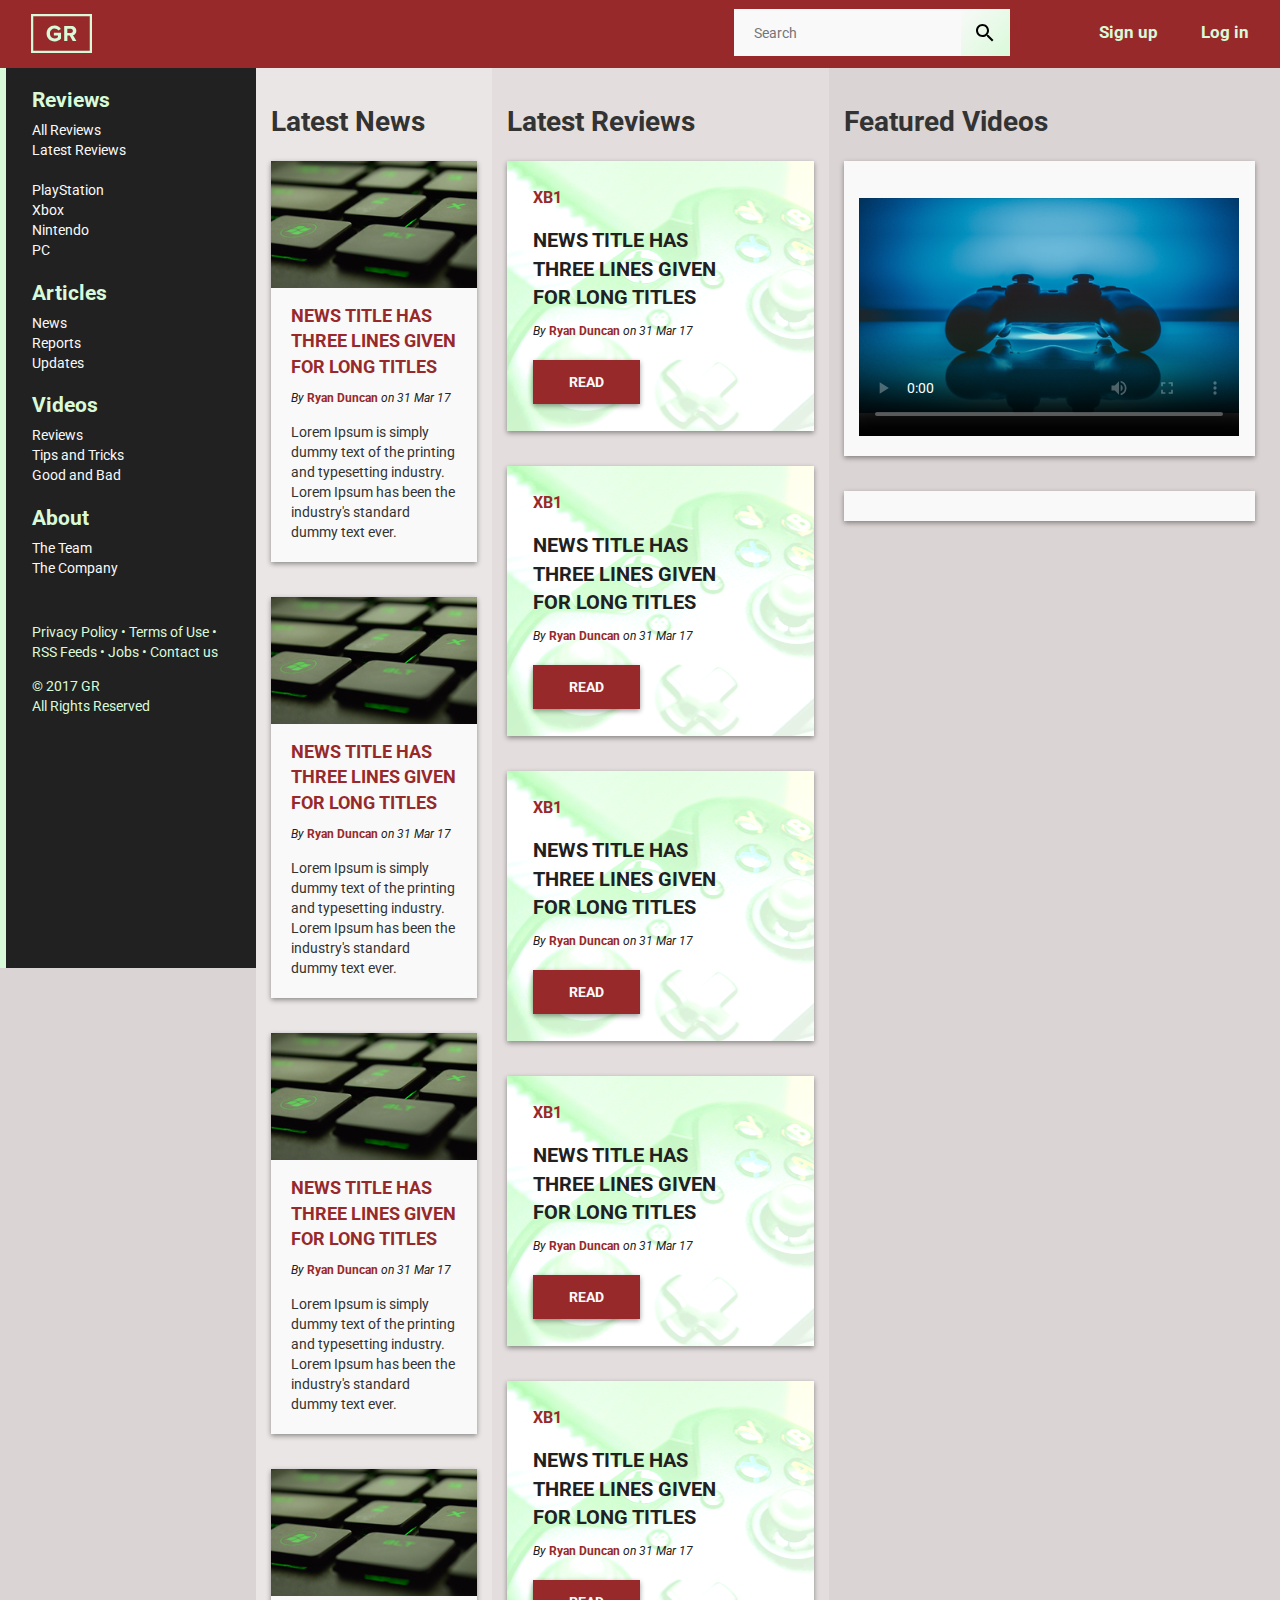
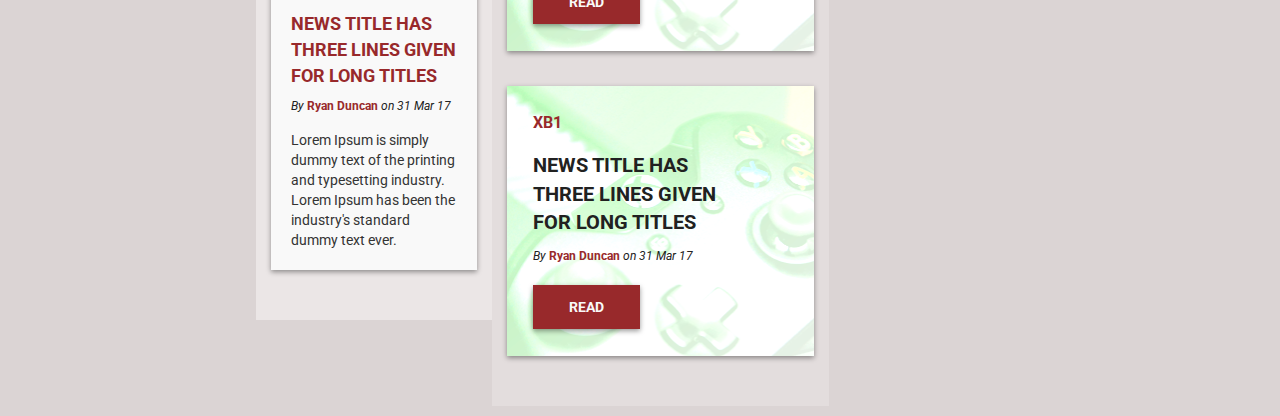
==== index.html @ ddf43397 "version 1 of GR interface 1" ====
<!DOCTYPE html>
<html>
<head>
    <title>GR1</title>
    <meta name="description" content="I'm a freelance Designer and front-end developer based in Aberdeen. You can find out more or get in touch by visiting the site!" />
    <!-- Meta -->
    <meta name="viewport" content="width=device-width, initial-scale=1.0">

    <!-- Stylesheets -->
    <link href="css/bootstrap.min.css" rel="stylesheet" media="screen">
    <link href="css/main.css" rel="stylesheet">
    <link href="https://fonts.googleapis.com/css?family=Roboto" rel="stylesheet">

</head>
<body>

		<nav>

			<a href="#"><img src="img/logo.svg"></a>

			<ul>
				<li><a href="#">Sign up</a></li>
				<li><a href="#">Log in</a></li>
			</ul>

			<button><img src="img/search.svg"></button>
			<input type="search" placeholder="Search">

		</nav>

		<div class="vertical-menu">


			  <h2>Reviews</h2>
			  <a href="#" class="active">All Reviews</a>
			  <a href="#">Latest Reviews</a>
			  <br>
			  <a href="#">PlayStation</a>
			  <a href="#">Xbox</a>
			  <a href="#">Nintendo</a>
			  <a href="#">PC</a>

			  <h2>Articles</h2>
			  <a href="#" class="active">News</a>
			  <a href="#">Reports</a>
			  <a href="#">Updates</a>

			  <h2>Videos</h2>
			  <a href="#" class="active">Reviews</a>
			  <a href="#">Tips and Tricks</a>
			  <a href="#">Good and Bad</a>

			  <h2>About</h2>
			  <a href="#" class="active">The Team</a>
			  <a href="#">The Company</a>

			  <footer><p>Privacy Policy &bull; Terms of Use &bull; RSS Feeds &bull; Jobs &bull; Contact us</p>


	<p>&copy; 2017 GR<br>
All Rights Reserved</p></footer>

		</div>

<div class="section group">
	<div class="col span_1_of_3">
	<h1>Latest News</h1>
	<div class="card">
		<img src="img/newsimg.png">
		<h2>NEWS TITLE HAS THREE LINES GIVEN FOR LONG TITLES</h2>
		<h5>By <a href="#">Ryan Duncan</a> on 31 Mar 17</h5>
		<p>Lorem Ipsum is simply dummy text of the printing and typesetting industry. Lorem Ipsum has been the industry's standard dummy text ever.</p>
	</div>
	<div class="card">
		<img src="img/newsimg.png">
		<h2>NEWS TITLE HAS THREE LINES GIVEN FOR LONG TITLES</h2>
		<h5>By <a href="#">Ryan Duncan</a> on 31 Mar 17</h5>
		<p>Lorem Ipsum is simply dummy text of the printing and typesetting industry. Lorem Ipsum has been the industry's standard dummy text ever.</p>
	</div>
	<div class="card">
		<img src="img/newsimg.png">
		<h2>NEWS TITLE HAS THREE LINES GIVEN FOR LONG TITLES</h2>
		<h5>By <a href="#">Ryan Duncan</a> on 31 Mar 17</h5>
		<p>Lorem Ipsum is simply dummy text of the printing and typesetting industry. Lorem Ipsum has been the industry's standard dummy text ever.</p>
	</div>
	<div class="card">
		<img src="img/newsimg.png">
		<h2>NEWS TITLE HAS THREE LINES GIVEN FOR LONG TITLES</h2>
		<h5>By <a href="#">Ryan Duncan</a> on 31 Mar 17</h5>
		<p>Lorem Ipsum is simply dummy text of the printing and typesetting industry. Lorem Ipsum has been the industry's standard dummy text ever.</p>
	</div>
	</div>
	<div class="col span_2_of_3">
		<h1>Latest Reviews</h1>
		<div class="card">
			<h6>XB1</h6>
			<h2>NEWS TITLE HAS THREE LINES GIVEN FOR LONG TITLES</h2>
			<h5>By <a href="#">Ryan Duncan</a> on 31 Mar 17</h5>
			<button>READ</button>
		</div>
		<div class="card">
			<h6>XB1</h6>
			<h2>NEWS TITLE HAS THREE LINES GIVEN FOR LONG TITLES</h2>
			<h5>By <a href="#">Ryan Duncan</a> on 31 Mar 17</h5>
			<button>READ</button>
		</div>
		<div class="card">
			<h6>XB1</h6>
			<h2>NEWS TITLE HAS THREE LINES GIVEN FOR LONG TITLES</h2>
			<h5>By <a href="#">Ryan Duncan</a> on 31 Mar 17</h5>
			<button>READ</button>
		</div>
		<div class="card">
			<h6>XB1</h6>
			<h2>NEWS TITLE HAS THREE LINES GIVEN FOR LONG TITLES</h2>
			<h5>By <a href="#">Ryan Duncan</a> on 31 Mar 17</h5>
			<button>READ</button>
		</div>
		<div class="card">
			<h6>XB1</h6>
			<h2>NEWS TITLE HAS THREE LINES GIVEN FOR LONG TITLES</h2>
			<h5>By <a href="#">Ryan Duncan</a> on 31 Mar 17</h5>
			<button>READ</button>
		</div>
		<div class="card">
			<h6>XB1</h6>
			<h2>NEWS TITLE HAS THREE LINES GIVEN FOR LONG TITLES</h2>
			<h5>By <a href="#">Ryan Duncan</a> on 31 Mar 17</h5>
			<button>READ</button>
		</div>
	</div>
	<div class="col span_3_of_3">
		<h1>Featured Videos</h1>
		<div class="card">
			<video width="100%" height="260" poster="img/thumb.png" controls></video>
		</div>
		<div class="card">



		</div>
	</div>
</div>

	</body>
</html>
---- css/main.css ----
body, html {
	font-family: 'Roboto', Arial, sans-serif;
	height:100%;
	width: 100%;
	background-color: #dbd4d4;
}

nav {
	width: 100%;
	height:68px;
	background-color: #98292b;
	position: fixed;
	padding: 0px 31px 0px 31px;
	z-index: 10;
}

nav img {
	width: 61px;
	margin-top: 14px;
}

nav ul {
	float: right;
	margin-top: 21px;
}

nav ul li {
	display: inline;
	margin-left: 40px;
}

nav ul li a {
	color:#d9fad9;
	font-weight: 700;
	font-size: 1.2em;
}

nav input {
	margin: 9px -10px;
	float: right;
	height: 45px;
	width: 205px;
	border: none;
	padding-left: 20px;
	background-color: #f9f9f9;
}

nav button {
	float: right;
	height: 47px;
	width: 50px;
	margin: 9px;
	border: none;
	/*gradient for button*/
	background: rgba(249,249,249,1);
	background: -moz-linear-gradient(-45deg, rgba(249,249,249,1) 0%, rgba(217,250,217,1) 100%);
	background: -webkit-gradient(left top, right bottom, color-stop(0%, rgba(249,249,249,1)), color-stop(100%, rgba(217,250,217,1)));
	background: -webkit-linear-gradient(-45deg, rgba(249,249,249,1) 0%, rgba(217,250,217,1) 100%);
	background: -o-linear-gradient(-45deg, rgba(249,249,249,1) 0%, rgba(217,250,217,1) 100%);
	background: -ms-linear-gradient(-45deg, rgba(249,249,249,1) 0%, rgba(217,250,217,1) 100%);
	background: linear-gradient(135deg, rgba(249,249,249,1) 0%, rgba(217,250,217,1) 100%);
}

nav button:hover {
	background: rgba(217,250,217,1);
	background: -moz-linear-gradient(-45deg, rgba(217,250,217,1) 0%, rgba(249,249,249,1) 100%);
	background: -webkit-gradient(left top, right bottom, color-stop(0%, rgba(217,250,217,1)), color-stop(100%, rgba(249,249,249,1)));
	background: -webkit-linear-gradient(-45deg, rgba(217,250,217,1) 0%, rgba(249,249,249,1) 100%);
	background: -o-linear-gradient(-45deg, rgba(217,250,217,1) 0%, rgba(249,249,249,1) 100%);
	background: -ms-linear-gradient(-45deg, rgba(217,250,217,1) 0%, rgba(249,249,249,1) 100%);
	background: linear-gradient(135deg, rgba(217,250,217,1) 0%, rgba(249,249,249,1) 100%);
}

nav button img {
	width: 24px;
	margin-top: 0px;
}

.column-1 {
	width: 335px;
	padding-top: 68px;
	float: left;
	min-height: 100%;
	background-color: #ebe6e6;
}

.column-2 {
	width: 507px;
	padding-top: 68px;
	float: left;
	background-color: #e3dddd;
	min-height:100%;
}

.column-3 {
	width: 1000px;
	padding-top: 68px;
	float: left;
	min-height:100%;
	background-color: #dbd4d4;
}

.vertical-menu {
	width: 20%;
	height: 100%;
	background-color: #212121;
	border-left: 6px solid #d9fad9;
	position: fixed;
	margin-top: 68px;
	padding-left: 26px;
}

.vertical-menu h2 {
	color: #d9fad9;
	margin-bottom: 5px;
}

.vertical-menu a {
	display: block;
	color: #f9f9f9;
	font-size: 14px;
}

.card {
	background-color: #f9f9f9;
	width: 100%;
-webkit-box-shadow: 0px 2px 5px 0px rgba(0,0,0,0.4);
-moz-box-shadow: 0px 2px 5px 0px rgba(0,0,0,0.4);
box-shadow: 0px 2px 5px 0px rgba(0,0,0,0.4);
margin-bottom: 35px;
}

.span_1_of_3 .card {
	min-height: 200px;
}

.span_1_of_3 .card img {
	width: 100%;
}

.span_2_of_3 .card {
	background-image: url("../img/reviewimg.png");
	height: 270px;
	padding: 26px;
}

.span_2_of_3 .card h6 {
	color: #98292b;
	margin: 0px 0px 5px 0px;
	font-size: 16px;
	font-weight: 700;
}

.span_2_of_3 .card h5 {
	padding-left: 0px;
}

.span_2_of_3 .card button {
	width: 107px;
	height: 44px;
	background-color: #98292b;
	border: none;
	color: #f9f9f9;
-webkit-box-shadow: 0px 2px 5px 0px rgba(0,0,0,0.4);
-moz-box-shadow: 0px 2px 5px 0px rgba(0,0,0,0.4);
box-shadow: 0px 2px 5px 0px rgba(0,0,0,0.4);
font-weight: 700;
}

.span_2_of_3 .card h2 {
	color: #212121;
	padding-left: 0px;
	font-size: 20px;
	padding-right: 60px;
}

.span_3_of_3 .card {
	padding: 15px;
}

footer {
	color: #d9fad9;
	padding-right: 30px;
	padding-top: 30px;
}

.card h2 {
	font-size: 18px;
	font-weight: 700;
	color: #98292b;
	padding: 0px 20px 0px 20px;
}

.card h5 {
	font-size: 12px;
	color: #212121;
	margin-top: -5px;
	padding: 0px 20px 0px 20px;
	font-weight: 400;
	font-style: italic;
}

.card h5 a {
	font-weight: 700;
	font-style: normal;
	color: #98292b;
}

.card p {
	padding: 0px 20px 20px 20px;
	margin-top: -5px;
	font-size: 14px;

}

/*  SECTIONS  */
.section {
	clear: both;
	padding: 0px;
	margin-left:20%;
	margin-right: auto;
}

/*  COLUMN SETUP  */
.col {
	display: block;
	float:left;
	margin: 68px 0 1% 0;
	height: 100%;
}
.col:first-child { margin-left: 0; }

/*  GROUPING  */
.group:before,
.group:after { content:""; display:table; }
.group:after { clear:both;}
.group { zoom:1; /* For IE 6/7 */ }
/*  GRID OF THREE  */
.span_3_of_3 { 
	width: 43%;
	height: 100%;
	background-color: #dbd4d4;
	padding: 15px;
 }
.span_2_of_3 { 
	width: 33%;
	height: 100%;
	background-color: #e3dddd;
	padding: 15px;
 }
.span_1_of_3 { 
	width: 23%;
	height: 100%;
	background-color: #ebe6e6;
	padding: 15px;
 }

/*  GO FULL WIDTH BELOW 480 PIXELS */
@media only screen and (max-width: 480px) {
	.col {  margin: 1% 0 1% 0%; }
	.span_3_of_3, .span_2_of_3, .span_1_of_3 { width: 100%; }
}
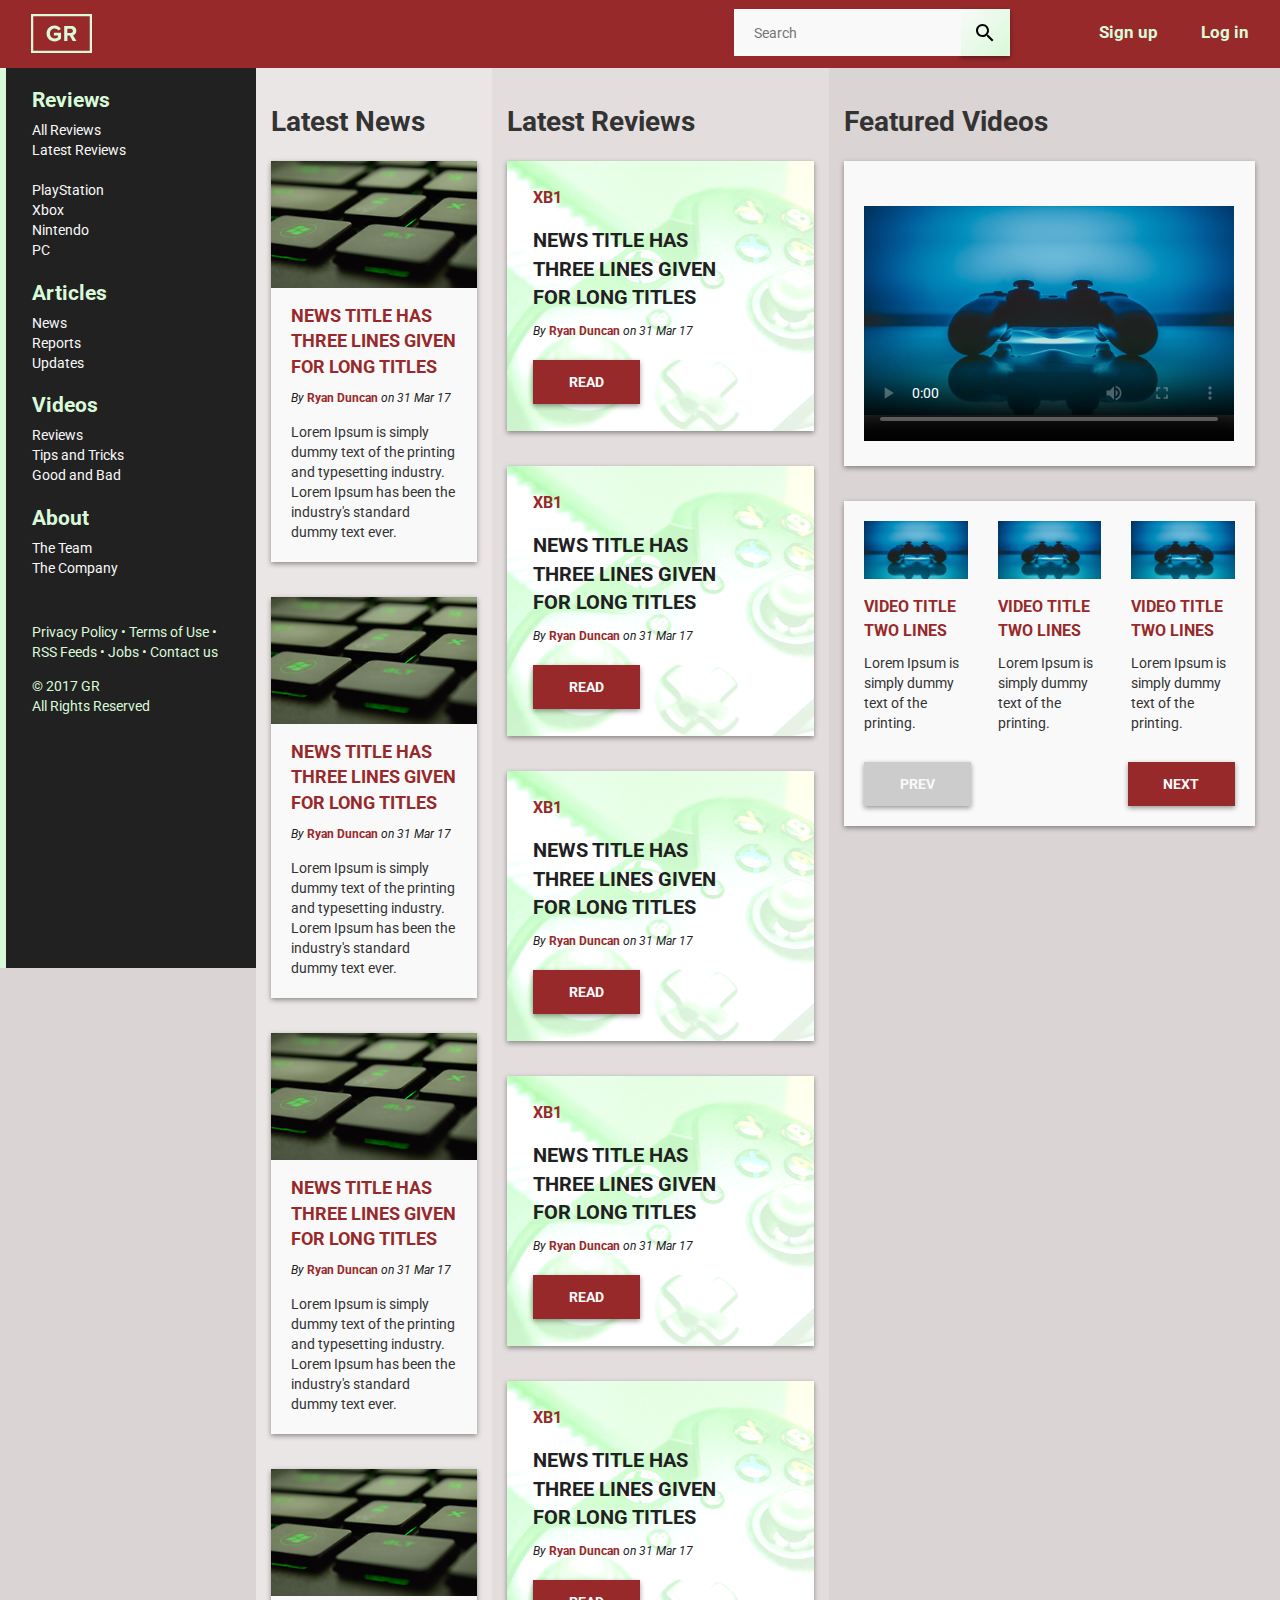
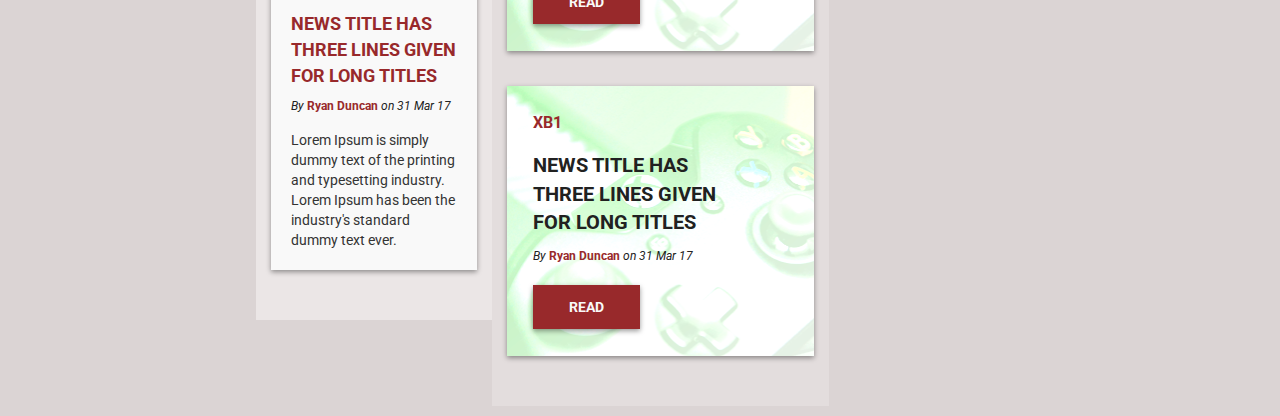
==== commit d2ce24f0: "update 16:41" ====
--- a/index.html
+++ b/index.html
@@ -135,9 +135,42 @@
 			<video width="100%" height="260" poster="img/thumb.png" controls></video>
 		</div>
 		<div class="card">
+		<div class="row">
+		<div class="thumbs">
+			<div class="col-md-4">
 
+				<img src="img/thumb.png">
+				<h3>VIDEO TITLE TWO LINES</h3>
+				<p>Lorem Ipsum is simply dummy text of the printing.</p>
 
+			</div>
 
+						<div class="col-md-4">
+
+				<img src="img/thumb.png">
+				<h3>VIDEO TITLE TWO LINES</h3>
+				<p>Lorem Ipsum is simply dummy text of the printing.</p>
+
+			</div>
+
+						<div class="col-md-4">
+
+				<img src="img/thumb.png">
+				<h3>VIDEO TITLE TWO LINES</h3>
+				<p>Lorem Ipsum is simply dummy text of the printing.</p>
+
+			</div>
+			</div>
+		</div>
+		<div class="row">
+			<div class="col-md-4">
+			<button style="background-color: #ccc;">PREV</button>
+			</div>
+			<div class="col-md-4"></div>
+			<div class="col-md-4">
+			<button style="float:right;">NEXT</button>
+			</div>
+		</div>
 		</div>
 	</div>
 </div>
--- a/css/main.css
+++ b/css/main.css
@@ -155,7 +155,7 @@
 	padding-left: 0px;
 }
 
-.span_2_of_3 .card button {
+button {
 	width: 107px;
 	height: 44px;
 	background-color: #98292b;
@@ -175,7 +175,7 @@
 }
 
 .span_3_of_3 .card {
-	padding: 15px;
+	padding: 20px;
 }
 
 footer {
@@ -211,6 +211,18 @@
 	margin-top: -5px;
 	font-size: 14px;
 
+}
+
+.card h3 {
+	color: #98292b;
+}
+
+.thumbs img {
+	width: 100%;
+}
+
+.thumbs p {
+	padding: 0 0 15px 0;
 }
 
 /*  SECTIONS  */
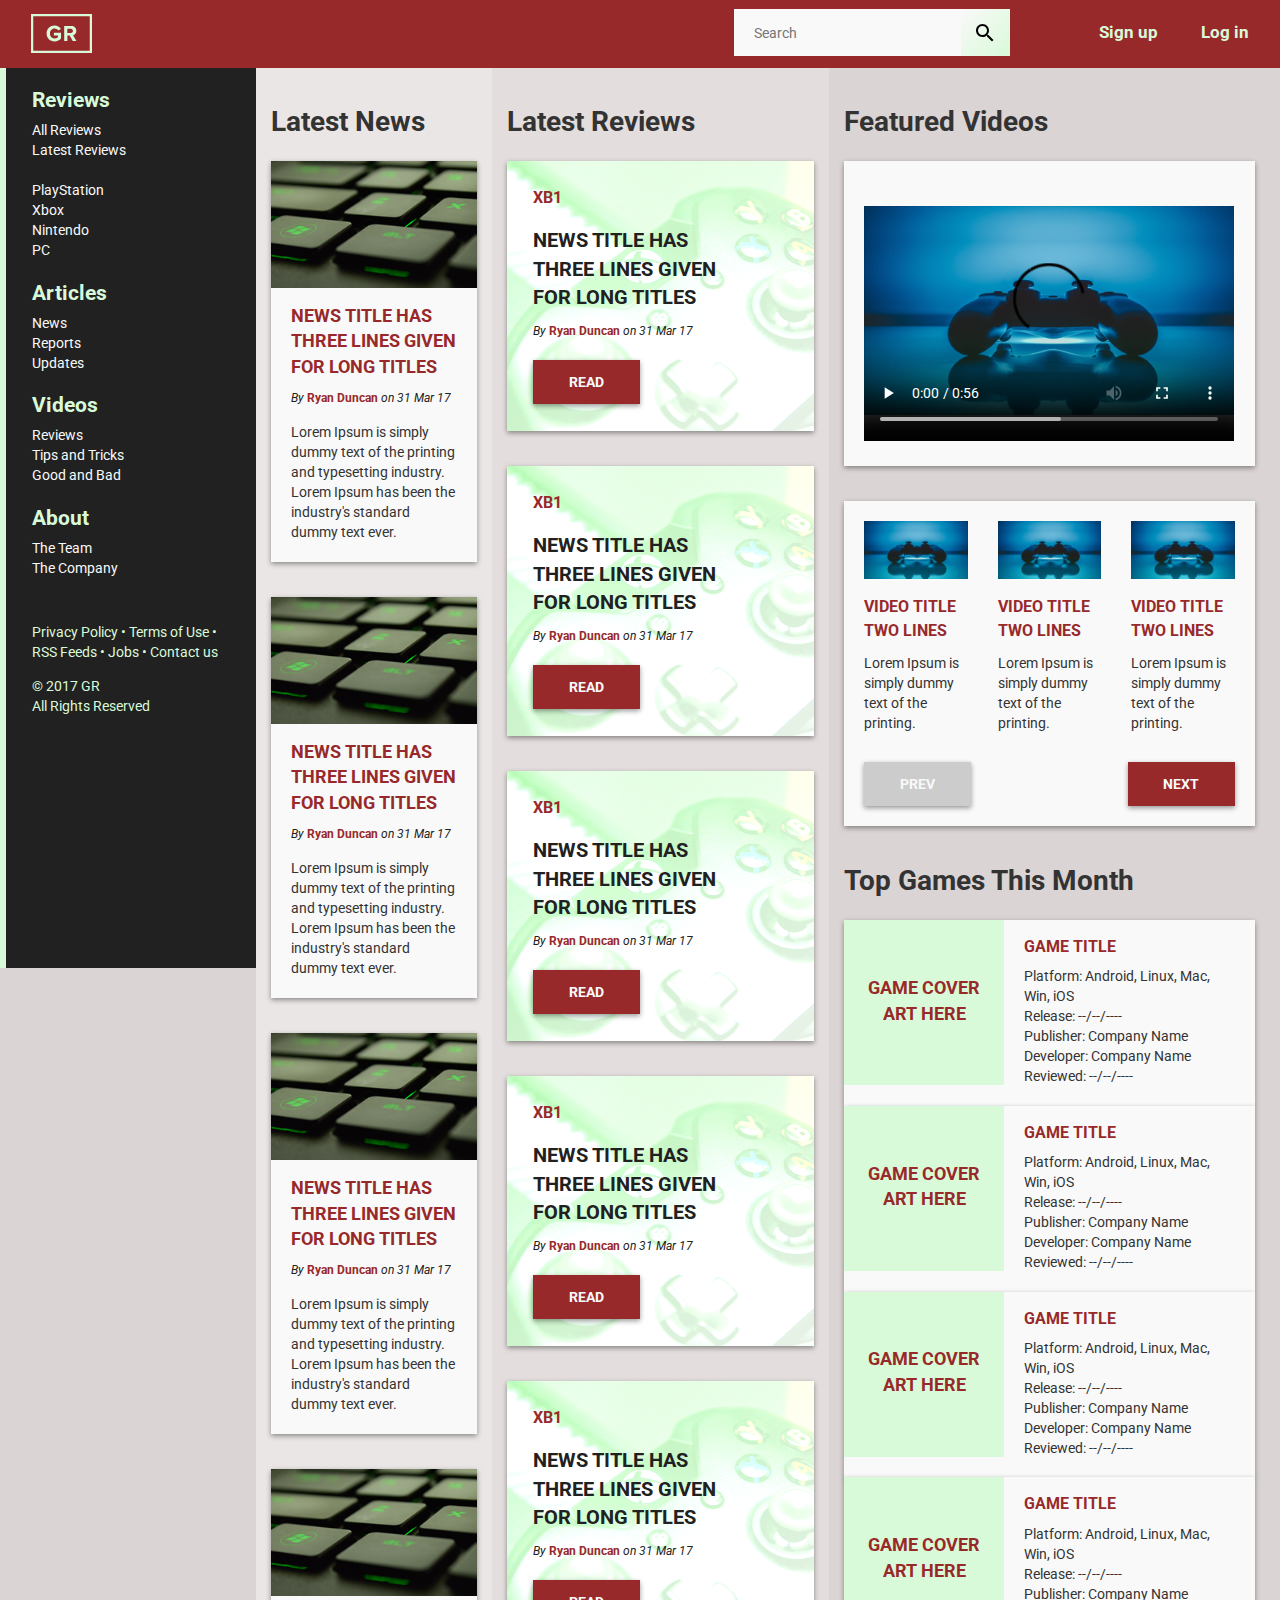
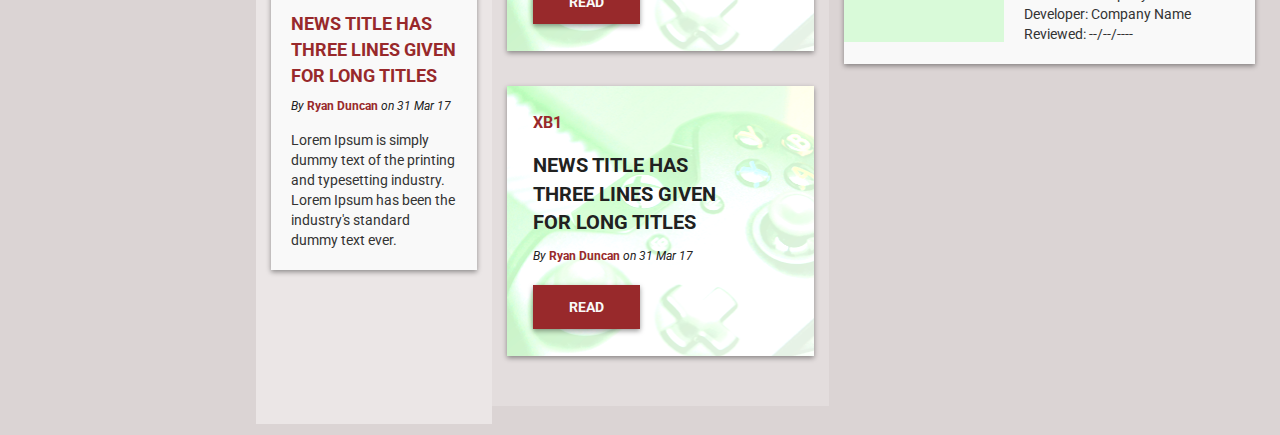
==== commit 229433c9: "updated gr1" ====
--- a/index.html
+++ b/index.html
@@ -2,7 +2,6 @@
 <html>
 <head>
     <title>GR1</title>
-    <meta name="description" content="I'm a freelance Designer and front-end developer based in Aberdeen. You can find out more or get in touch by visiting the site!" />
     <!-- Meta -->
     <meta name="viewport" content="width=device-width, initial-scale=1.0">
 
@@ -16,11 +15,11 @@
 
 		<nav>
 
-			<a href="#"><img src="img/logo.svg"></a>
+			<a href="index.html"><img src="img/logo.svg"></a>
 
 			<ul>
 				<li><a href="#">Sign up</a></li>
-				<li><a href="#">Log in</a></li>
+				<li><a href="login.html">Log in</a></li>
 			</ul>
 
 			<button><img src="img/search.svg"></button>
@@ -32,13 +31,13 @@
 
 
 			  <h2>Reviews</h2>
-			  <a href="#" class="active">All Reviews</a>
-			  <a href="#">Latest Reviews</a>
+			  <a href="reviews.html" class="active">All Reviews</a>
+			  <a href="reviews.html">Latest Reviews</a>
 			  <br>
-			  <a href="#">PlayStation</a>
-			  <a href="#">Xbox</a>
-			  <a href="#">Nintendo</a>
-			  <a href="#">PC</a>
+			  <a href="reviews.html">PlayStation</a>
+			  <a href="reviews.html">Xbox</a>
+			  <a href="reviews.html">Nintendo</a>
+			  <a href="reviews.html">PC</a>
 
 			  <h2>Articles</h2>
 			  <a href="#" class="active">News</a>
@@ -54,11 +53,11 @@
 			  <a href="#" class="active">The Team</a>
 			  <a href="#">The Company</a>
 
-			  <footer><p>Privacy Policy &bull; Terms of Use &bull; RSS Feeds &bull; Jobs &bull; Contact us</p>
+			  <div class="mini-footer"><p>Privacy Policy &bull; Terms of Use &bull; RSS Feeds &bull; Jobs &bull; Contact us</p>
 
 
 	<p>&copy; 2017 GR<br>
-All Rights Reserved</p></footer>
+All Rights Reserved</p></div>
 
 		</div>
 
@@ -96,43 +95,44 @@
 			<h6>XB1</h6>
 			<h2>NEWS TITLE HAS THREE LINES GIVEN FOR LONG TITLES</h2>
 			<h5>By <a href="#">Ryan Duncan</a> on 31 Mar 17</h5>
-			<button>READ</button>
-		</div>
-		<div class="card">
-			<h6>XB1</h6>
-			<h2>NEWS TITLE HAS THREE LINES GIVEN FOR LONG TITLES</h2>
-			<h5>By <a href="#">Ryan Duncan</a> on 31 Mar 17</h5>
-			<button>READ</button>
-		</div>
-		<div class="card">
-			<h6>XB1</h6>
-			<h2>NEWS TITLE HAS THREE LINES GIVEN FOR LONG TITLES</h2>
-			<h5>By <a href="#">Ryan Duncan</a> on 31 Mar 17</h5>
-			<button>READ</button>
-		</div>
-		<div class="card">
-			<h6>XB1</h6>
-			<h2>NEWS TITLE HAS THREE LINES GIVEN FOR LONG TITLES</h2>
-			<h5>By <a href="#">Ryan Duncan</a> on 31 Mar 17</h5>
-			<button>READ</button>
-		</div>
-		<div class="card">
-			<h6>XB1</h6>
-			<h2>NEWS TITLE HAS THREE LINES GIVEN FOR LONG TITLES</h2>
-			<h5>By <a href="#">Ryan Duncan</a> on 31 Mar 17</h5>
-			<button>READ</button>
-		</div>
-		<div class="card">
-			<h6>XB1</h6>
-			<h2>NEWS TITLE HAS THREE LINES GIVEN FOR LONG TITLES</h2>
-			<h5>By <a href="#">Ryan Duncan</a> on 31 Mar 17</h5>
-			<button>READ</button>
+			<a href="reviews.html"><button>READ</button></a>
+		</div>
+		<div class="card">
+			<h6>XB1</h6>
+			<h2>NEWS TITLE HAS THREE LINES GIVEN FOR LONG TITLES</h2>
+			<h5>By <a href="#">Ryan Duncan</a> on 31 Mar 17</h5>
+			<a href="reviews.html"><button>READ</button></a>
+		</div>
+		<div class="card">
+			<h6>XB1</h6>
+			<h2>NEWS TITLE HAS THREE LINES GIVEN FOR LONG TITLES</h2>
+			<h5>By <a href="#">Ryan Duncan</a> on 31 Mar 17</h5>
+			<a href="reviews.html"><button>READ</button></a>
+		</div>
+		<div class="card">
+			<h6>XB1</h6>
+			<h2>NEWS TITLE HAS THREE LINES GIVEN FOR LONG TITLES</h2>
+			<h5>By <a href="#">Ryan Duncan</a> on 31 Mar 17</h5>
+			<a href="reviews.html"><button>READ</button></a>
+		</div>
+		<div class="card">
+			<h6>XB1</h6>
+			<h2>NEWS TITLE HAS THREE LINES GIVEN FOR LONG TITLES</h2>
+			<h5>By <a href="#">Ryan Duncan</a> on 31 Mar 17</h5>
+			<a href="reviews.html"><button>READ</button></a>
+		</div>
+		<div class="card">
+			<h6>XB1</h6>
+			<h2>NEWS TITLE HAS THREE LINES GIVEN FOR LONG TITLES</h2>
+			<h5>By <a href="#">Ryan Duncan</a> on 31 Mar 17</h5>
+			<a href="reviews.html"><button>READ</button></a>
 		</div>
 	</div>
 	<div class="col span_3_of_3">
 		<h1>Featured Videos</h1>
 		<div class="card">
-			<video width="100%" height="260" poster="img/thumb.png" controls></video>
+			<video width="100%" height="260" poster="img/thumb.png" controls><source src="img/vid.MP4" type="video/mp4">Your browser does not support the video tag.</video>
+			
 		</div>
 		<div class="card">
 		<div class="row">
@@ -172,6 +172,55 @@
 			</div>
 		</div>
 		</div>
+		<div>
+		<div class="top-games">
+			<h1>Top Games This Month</h1>
+			<div class="card">
+				<div class="placeholder"><h2>GAME COVER ART HERE</h2></div>
+				<h3>GAME TITLE</h3>
+				<p>Platform: Android, Linux, Mac, Win, iOS<br>
+					Release: --/--/----<br>
+					Publisher: Company Name<br>
+					Developer: Company Name<br>
+					Reviewed: --/--/----
+				</p>
+			</div>
+
+						<div class="card">
+				<div class="placeholder"><h2>GAME COVER ART HERE</h2></div>
+				<h3>GAME TITLE</h3>
+				<p>Platform: Android, Linux, Mac, Win, iOS<br>
+					Release: --/--/----<br>
+					Publisher: Company Name<br>
+					Developer: Company Name<br>
+					Reviewed: --/--/----
+				</p>
+			</div>
+
+			<div class="card">
+				<div class="placeholder"><h2>GAME COVER ART HERE</h2></div>
+				<h3>GAME TITLE</h3>
+				<p>Platform: Android, Linux, Mac, Win, iOS<br>
+					Release: --/--/----<br>
+					Publisher: Company Name<br>
+					Developer: Company Name<br>
+					Reviewed: --/--/----
+				</p>
+			</div>
+
+			<div class="card">
+				<div class="placeholder"><h2>GAME COVER ART HERE</h2></div>
+				<h3>GAME TITLE</h3>
+				<p>Platform: Android, Linux, Mac, Win, iOS<br>
+					Release: --/--/----<br>
+					Publisher: Company Name<br>
+					Developer: Company Name<br>
+					Reviewed: --/--/----
+				</p>
+			</div>
+		</div>
+		</div>
+
 	</div>
 </div>
 
--- a/css/main.css
+++ b/css/main.css
@@ -22,6 +22,10 @@
 nav ul {
 	float: right;
 	margin-top: 21px;
+}
+
+nav button {
+	box-shadow: none;
 }
 
 nav ul li {
@@ -108,6 +112,7 @@
 	position: fixed;
 	margin-top: 68px;
 	padding-left: 26px;
+	overflow: hidden;
 }
 
 .vertical-menu h2 {
@@ -134,7 +139,11 @@
 	min-height: 200px;
 }
 
-.span_1_of_3 .card img {
+.span_1_of_3 {
+	width: 100%;
+}
+
+.card img {
 	width: 100%;
 }
 
@@ -165,6 +174,8 @@
 -moz-box-shadow: 0px 2px 5px 0px rgba(0,0,0,0.4);
 box-shadow: 0px 2px 5px 0px rgba(0,0,0,0.4);
 font-weight: 700;
+padding-left: 10px;
+padding-right: 10px;
 }
 
 .span_2_of_3 .card h2 {
@@ -178,10 +189,26 @@
 	padding: 20px;
 }
 
-footer {
+.mini-footer {
 	color: #d9fad9;
 	padding-right: 30px;
 	padding-top: 30px;
+}
+
+footer {
+	background-color: #161616;
+	height: 270px;
+	color: #d9fad9;
+	padding: 41px;
+	font-size: 16px;
+	width: 100%;
+	padding-left: 320px;
+
+}
+
+footer img {
+	width: 100px;
+	margin: 0px 0px 10px 0px;
 }
 
 .card h2 {
@@ -223,6 +250,435 @@
 
 .thumbs p {
 	padding: 0 0 15px 0;
+}
+
+.top-games .card {
+	padding: 0;
+	margin-bottom:-17px;
+}
+
+.top-games .card .placeholder {
+	float: left;
+	margin-right: 20px;
+	height: 165px;
+	width: 160px;
+	background-color: #d9fad9;
+}
+
+.top-games .card h3 {
+	padding-top: 15px;
+	margin-bottom: 13px;
+}
+
+.placeholder h2 {
+	text-align: center;
+	padding-top: 40px;
+}
+
+.user {
+	float:right;
+	margin-top: 14px;
+}
+
+.user img {
+	width: 40px;
+	margin-top: 0;
+	margin-left: 10px;
+}
+
+.user a {
+	color: #d9fad9;
+	font-weight: 700;
+	font-size: 1.2em;
+	margin-left: 40px;
+}
+
+.sort {
+	width: 100%;
+	background-color: #98292b;
+	min-height:100px;
+	padding: 15px;
+	font-weight: 700;
+	font-size: 16px;
+	color: #d9fad9;
+	-webkit-box-shadow: 0px 2px 5px 0px rgba(0,0,0,0.4);
+-moz-box-shadow: 0px 2px 5px 0px rgba(0,0,0,0.4);
+box-shadow: 0px 2px 5px 0px rgba(0,0,0,0.4);
+}
+
+.sort h2 {
+	margin:0;
+}
+
+.sort select {
+	width: 100%;
+	background-color: #f9f9f9;
+	color: #212121;
+	height: 50px;
+	padding-left: 15px;
+	margin-top: 10px;
+}
+
+.sort select:first-of-type {
+	margin-bottom: 60px;
+}
+
+.review-card {
+	width: 100%;
+	background-color: #f9f9f9;
+	min-height: 250px;
+	margin-bottom: 31px;
+}
+
+.score {
+	background-color: #98292b;
+	height:100px;
+	width: 161.8px;
+	padding-top: 15px;
+}
+
+.score h2 {
+	margin:0;
+	transform: rotate(-90deg);
+	margin-top: 70px;
+	margin-left: 20px;
+	transform-origin: left top 0;
+	position: absolute;
+	color: #f9f9f9;
+	float: left;
+}
+
+.review-score {
+	border-radius: 50%;
+	width: 70px;
+	height: 70px; 
+	background-color: #f9f9f9;
+	margin-left: 70px;
+	text-align: center;
+	padding-top: 10px;
+	font-size: 35px;
+	font-weight: 700;
+	color: #98292b;
+}
+
+.review-score2 {
+	border-radius: 50%;
+	width: 100px;
+	height: 100px; 
+	background-color: #f9f9f9;
+	margin-left: 110px;
+	text-align: center;
+	padding-top: 25px;
+	font-size: 35px;
+	font-weight: 700;
+	color: #98292b;
+}
+
+.details {
+	padding: 0px 15px 5px 15px;
+	width: 161.8px;
+	font-size: 11px;
+}
+
+.review-details {
+	background: url("../img/placeholder.jpg") no-repeat center;
+	height: 250px;
+	width: 250px;
+	margin-top: -232px;
+	margin-left: 162px;
+	padding:20px;
+	color: #f9f9f9;
+}
+
+.review-details h4, .review-details h2 {
+	margin-top: 0;
+	margin-bottom: 5px;
+}
+
+.pages {
+	float:right;
+}
+
+.breadcrumbs {
+	width: 100%;
+	background-color: #f9f9f9;
+	height: 110px;
+	color: #212121;
+	padding-top: 65px;
+	padding-left: 310px;
+}
+
+.review-title {
+	width: 100%;
+	height: 325px;
+	background: url("../img/placeholder-lrg.jpg");
+	padding: 30px;
+}
+
+.review-title h1 {
+	margin-top: 190px;
+	color: #f9f9f9;
+}
+
+.review-title h3 {
+	color: #f9f9f9;
+	margin-top: -15px;
+	font-style: italic;
+}
+
+.review-title img {
+	float: right;
+}
+
+.review-desc {
+	height: 1200px;
+	width: 100%;
+	background-color: #f9f9f9;
+-webkit-box-shadow: 0px 2px 5px 0px rgba(0,0,0,0.4);
+-moz-box-shadow: 0px 2px 5px 0px rgba(0,0,0,0.4);
+box-shadow: 0px 2px 5px 0px rgba(0,0,0,0.4);
+}
+
+.review-end {
+	background-color: #98292b;
+	height: 100px;
+	width: 100%;
+	padding: 30px;
+}
+
+.review-end p {
+	margin: 0;
+	padding-top: 10px;
+	font-weight: bold;
+	color: #f9f9f9;
+	font-size: 1.1em;
+	float: left;
+}
+
+.review-end img {
+	float: right;
+	padding-top:7px;
+}
+
+.sidebar {
+	height: 100%;
+	background-color: #f5f5f5;
+	width: 38%;
+	float: right;
+}
+
+.review-desc p {
+	margin-top: 0;
+	width: 62%;
+	padding: 30px 30px 0px 30px;
+	font-size: 1.2em;
+	line-height: 1.7em;
+	float: left;
+	color: #212121;
+}
+
+.dropcap:first-letter {
+    float: left;
+    font-size: 55px;
+    line-height: 1;
+    font-weight: bold;
+    margin-right: 9px;
+    color: #98292b;
+}
+
+.review-desc q {
+	padding: 30px;
+	font-size: 2.5em;
+	display: block;
+	font-weight: 300;
+	font-style: italic;
+	width: 62%;
+	color: #98292b;
+}
+
+.quote {
+	padding-top: 20px;
+}
+
+.reviewer-top {
+	width: 100%;
+	height: 180px;
+	background-color: #98292b;
+	margin-top: 31px;
+}
+
+.reviewer-bottom {
+	height: 112px;
+	background-color: #f9f9f9;
+	margin-bottom: 100px;
+	-webkit-box-shadow: 0px 2px 5px 0px rgba(0,0,0,0.4);
+-moz-box-shadow: 0px 2px 5px 0px rgba(0,0,0,0.4);
+box-shadow: 0px 2px 5px 0px rgba(0,0,0,0.4);
+}
+
+.user-about p {
+	margin: 0;
+	line-height: 1.9em;
+	width: 620px;
+}
+
+.user-about {
+	padding: 15px;
+}
+
+.user-img {
+	width: 180px;
+	height: 180px;
+	background: url("../img/user-img.png");
+	float: left;
+	margin-right: 30px;
+}
+
+.user-info h1 {
+	color: #f9f9f9;
+	padding-top: 90px;
+}
+
+.user-info h3 {
+	color: #d9fad9;
+	font-weight: normal;
+	font-style: italic;
+	margin-top: -20px;
+}
+
+.user-details {
+	background-color: #f5f5f5;
+	width: 180px;
+	height: 112px;
+	padding: 15px;
+	float: left;
+	margin-right: 30px;
+}
+
+.user-details p {
+	margin:0;
+}
+
+.comments {
+	height: 94px;
+	background-color: #98292b;
+	color: #f9f9f9;
+}
+
+.comments-lower {
+	background-color: #f9f9f9;
+	height: 94px;
+	-webkit-box-shadow: 0px 2px 5px 0px rgba(0,0,0,0.4);
+-moz-box-shadow: 0px 2px 5px 0px rgba(0,0,0,0.4);
+box-shadow: 0px 2px 5px 0px rgba(0,0,0,0.4);
+}
+
+.comments-lower p {
+	margin:0;
+	padding: 15px;
+}
+
+.block {
+	background-color: #f5f5f5;
+	height: 94px;
+	width: 94px;
+	float: left;
+	margin-right: 30px;
+}
+
+.block img {
+	padding: 33px;
+}
+
+.reply {
+	margin-left: 94px;
+	margin-bottom: 100px;
+}
+
+
+.lists {
+	background-color: #f5f5f5;
+	height: 90px;
+	width: 100%;
+}
+
+.list-top {
+	padding: 12px 30px;
+}
+
+.list-top-details h2 {
+	color: #98292b;
+	width: 350px;
+	float: left;
+	margin-bottom: 5px;
+}
+
+.list-top-details p {
+	float: left;
+	margin-top: 0;
+}
+
+.list-item-bottom {
+	height: 50px;
+	width: 100%;
+	background-color: #f5f5f5;
+	padding:16px;
+}
+
+.list-item-bottom span {
+	font-weight: bold;
+	padding-left: 10px;
+	font-size: 1.1em;
+}
+
+.list-item-bottom p {
+	float: right;
+	margin-top: 0px;
+}
+
+.list-item {
+	height: 200px;
+	background-color: #f9f9f9;
+	width: 100%;
+	border-top: 1px solid #f5f5f5;
+	border-bottom: 1px solid #f5f5f5;
+}
+
+.list-item img {
+	width: 322.6px;
+	height: 199px;
+	float: left;
+}
+
+.list-header {
+	padding: 15px;
+}
+
+.your-list .card h3 {
+	margin:0;
+	color: #212121;
+}
+
+.list-inner {
+	background-color: #f5f5f5;
+	min-height: 100px;
+	width: 100%;
+	margin-top: 45px;
+}
+
+.list-inner p {
+	padding-top: 20px;
+}
+
+.more-lists {
+	height: 210px;
+	padding:15px;
+}
+
+.lone-list {
+	clear: left;
+	margin-bottom: 20px;
+	height: 45px;
 }
 
 /*  SECTIONS  */
@@ -250,13 +706,13 @@
 /*  GRID OF THREE  */
 .span_3_of_3 { 
 	width: 43%;
-	height: 100%;
+	min-height: 100%;
 	background-color: #dbd4d4;
 	padding: 15px;
  }
 .span_2_of_3 { 
 	width: 33%;
-	height: 100%;
+	min-height: 100%;
 	background-color: #e3dddd;
 	padding: 15px;
  }
@@ -265,10 +721,30 @@
 	height: 100%;
 	background-color: #ebe6e6;
 	padding: 15px;
+	padding-bottom: 119px;
  }
 
 /*  GO FULL WIDTH BELOW 480 PIXELS */
 @media only screen and (max-width: 480px) {
 	.col {  margin: 1% 0 1% 0%; }
 	.span_3_of_3, .span_2_of_3, .span_1_of_3 { width: 100%; }
+}
+
+/*  GRID OF TWO  */
+.rev_span_2_of_2 {
+	width: 75%;
+	background-color: #e3dddd;
+	padding: 15px;
+	margin-top: 0;
+}
+.rev_span_1_of_2 {
+	width: 23%;
+	background-color: #ebe6e6;
+	padding: 15px;
+	min-height: 1764px;
+	margin-top: 0;
+}
+
+@media only screen and (max-width: 480px) {
+	.rev_span_2_of_2, .rev_span_1_of_2 { width: 100%; }
 }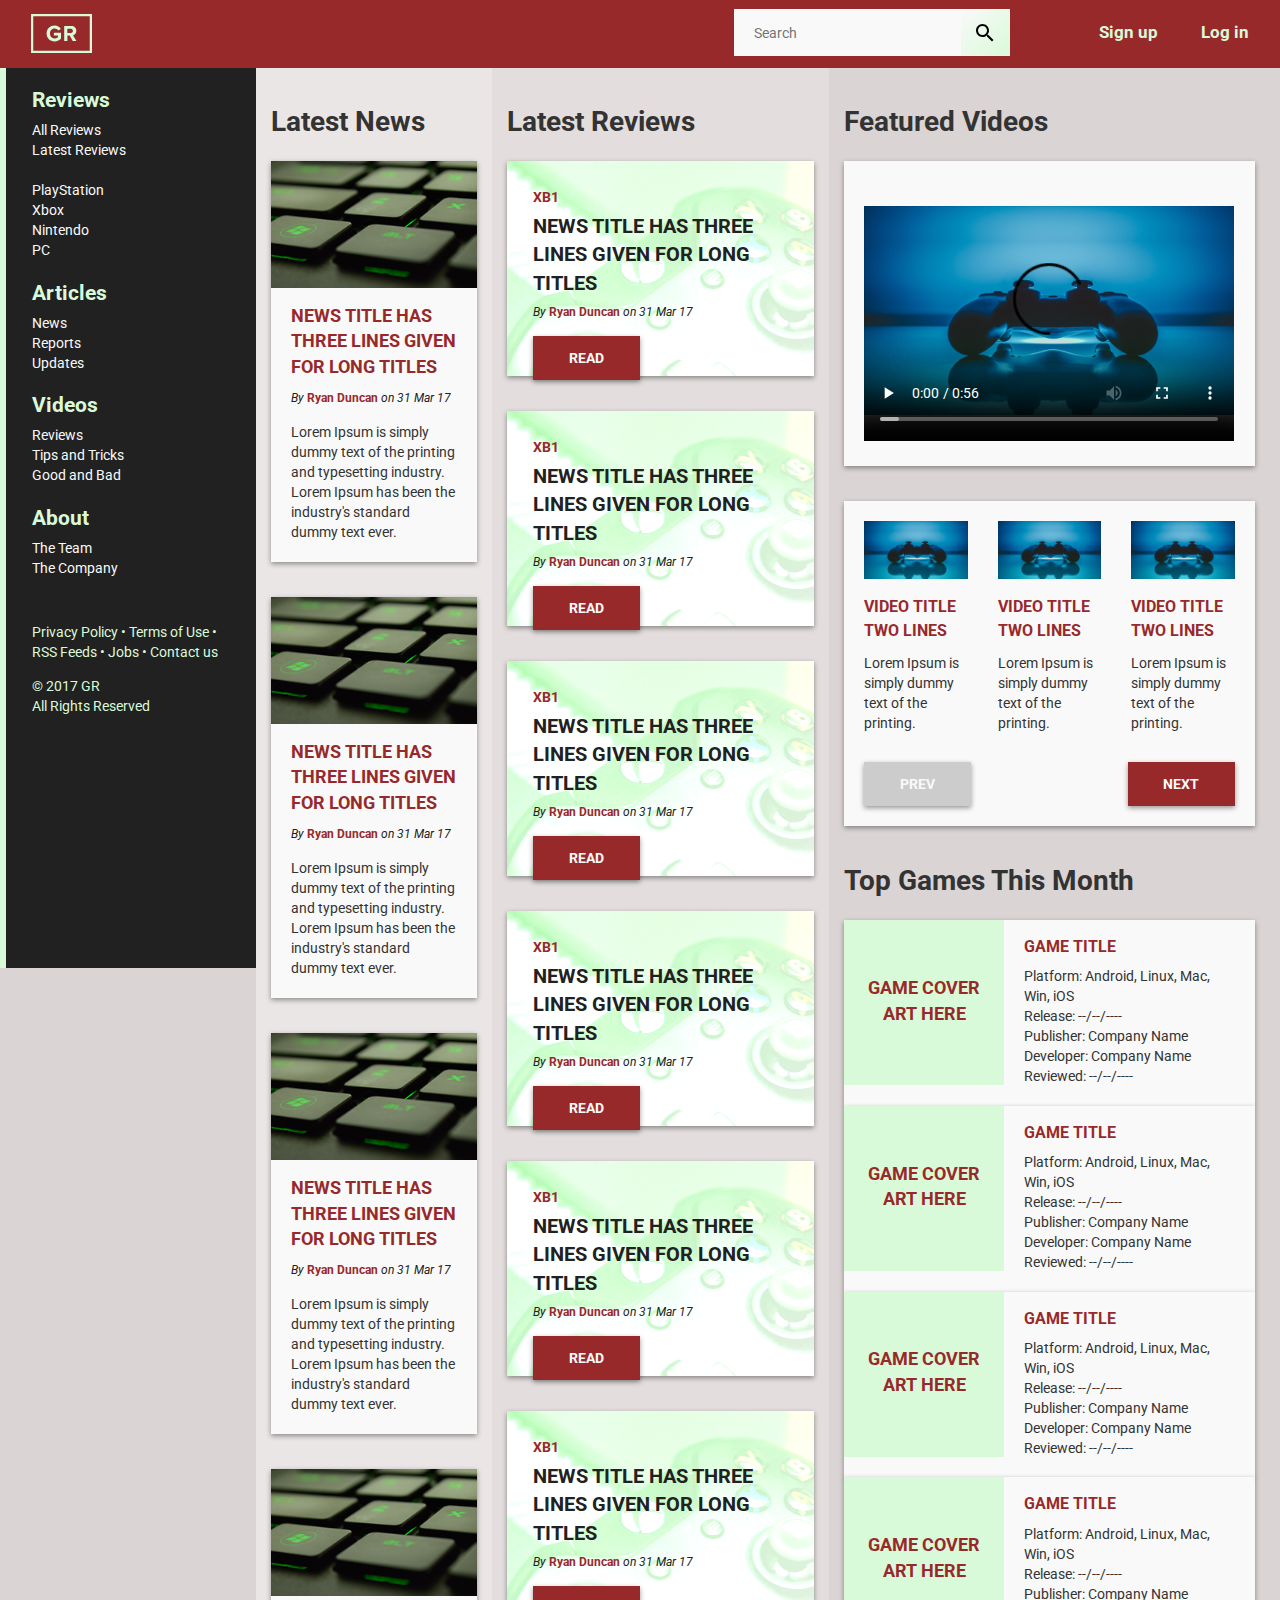
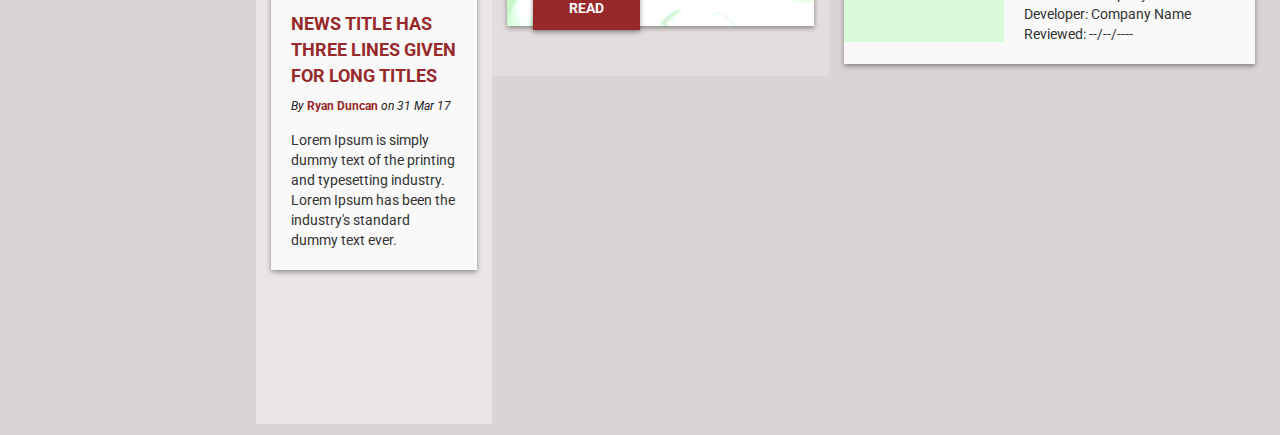
==== commit 30e35cc6: "updates to v1" ====
--- a/index.html
+++ b/index.html
@@ -10,8 +10,128 @@
     <link href="css/main.css" rel="stylesheet">
     <link href="https://fonts.googleapis.com/css?family=Roboto" rel="stylesheet">
 
+      <script src="https://ajax.googleapis.com/ajax/libs/jquery/3.2.0/jquery.min.js"></script>
+
 </head>
 <body>
+
+<div id="overlay">
+	<div class="video-overlay">
+		<div class="video-player">
+			<video width="809" height="530" poster="img/thumb.png" controls><source src="img/vid.MP4" type="video/mp4">Your browser does not support the video tag.</video>
+		</div>
+
+		<div class="vid-sidebar">
+			<button class="close">CLOSE</button>
+
+				<div class="vid-title">
+					<img src="img/vid-icons.png">
+						<h1>VIDEO TITLE HERE</h1>
+							<h3>By Ryan Duncan on 31 Mar 17</h3>
+				</div>
+
+				<div class="vid-desc">
+					<p>Wonderful serenity has taken possession of my entire soul, like these sweet mornings of spring which I enjoy with my whole heart. I am alone, and feel the charm of existence in this spot.</p>
+				</div>
+
+				<div class="vid-comments-list">
+
+				<div class="vid-comment">
+
+					<img src="img/user-img.png">
+
+					<h3>@USERNAME</h3>
+					<h4>Last edited 15:36 on 31 Mar 2017</h4>
+
+					<img style="float:right; height: 35px; margin-right:-10px; margin-top:-40px;"src="img/report.svg">
+
+				</div>
+
+				<div class="comment-details">
+
+					<div class="reply-butt">
+
+						<img src="img/reply.svg">
+
+					</div>
+
+					<p>Wonderful serenity has taken possession of my entire soul, like these sweet mornings of spring which I enjoy with my whole heart. I am alone, and feel the charm of existence in this spot.</p>
+
+				</div>
+
+				<div class="vid-comment">
+
+					<img src="img/user-img.png">
+
+					<h3>@USERNAME</h3>
+					<h4>Last edited 15:36 on 31 Mar 2017</h4>
+
+					<img style="float:right; height: 35px; margin-right:-10px; margin-top:-40px;"src="img/report.svg">
+
+				</div>
+
+				<div class="comment-details">
+
+					<div class="reply-butt">
+
+						<img src="img/reply.svg">
+
+					</div>
+
+					<p>Wonderful serenity has taken possession of my entire soul, like these sweet mornings of spring which I enjoy with my whole heart. I am alone, and feel the charm of existence in this spot.</p>
+
+				</div>
+
+				<div class="vid-comment">
+
+					<img src="img/user-img.png">
+
+					<h3>@USERNAME</h3>
+					<h4>Last edited 15:36 on 31 Mar 2017</h4>
+
+					<img style="float:right; height: 35px; margin-right:-10px; margin-top:-40px;"src="img/report.svg">
+
+				</div>
+
+				<div class="comment-details">
+
+					<div class="reply-butt">
+
+						<img src="img/reply.svg">
+
+					</div>
+
+					<p>Wonderful serenity has taken possession of my entire soul, like these sweet mornings of spring which I enjoy with my whole heart. I am alone, and feel the charm of existence in this spot.</p>
+
+				</div>
+
+				</div>
+		</div>
+
+		<div class="more-vids">
+
+			<div class="col-md-4">
+				<img src="img/thumb.png">
+				<h3>VIDEO TITLE TWO LINES</h3>
+				<p>Lorem Ipsum is simply dummy text of the printing.</p>
+			</div>
+
+			<div class="col-md-4">
+				<img src="img/thumb.png">
+				<h3>VIDEO TITLE TWO LINES</h3>
+				<p>Lorem Ipsum is simply dummy text of the printing.</p>
+				<button style="margin-left: 60px; margin-top: 20px;">LOAD MORE</button>
+			</div>
+
+			<div class="col-md-4">
+				<img src="img/thumb.png">
+				<h3>VIDEO TITLE TWO LINES</h3>
+				<p>Lorem Ipsum is simply dummy text of the printing.</p>
+			</div>
+
+		</div>
+	</div>
+</div>
 
 		<nav>
 
@@ -63,7 +183,9 @@
 
 <div class="section group">
 	<div class="col span_1_of_3">
-	<h1>Latest News</h1>
+		<h1>
+			Latest News
+		</h1>
 	<div class="card">
 		<img src="img/newsimg.png">
 		<h2>NEWS TITLE HAS THREE LINES GIVEN FOR LONG TITLES</h2>
@@ -139,26 +261,32 @@
 		<div class="thumbs">
 			<div class="col-md-4">
 
-				<img src="img/thumb.png">
-				<h3>VIDEO TITLE TWO LINES</h3>
-				<p>Lorem Ipsum is simply dummy text of the printing.</p>
-
-			</div>
-
+			<div class="thumb-overlay">
+				<img src="img/thumb.png">
+				<h3>VIDEO TITLE TWO LINES</h3>
+				<p>Lorem Ipsum is simply dummy text of the printing.</p>
+
+			</div>
+			</div>
 						<div class="col-md-4">
-
-				<img src="img/thumb.png">
-				<h3>VIDEO TITLE TWO LINES</h3>
-				<p>Lorem Ipsum is simply dummy text of the printing.</p>
-
-			</div>
-
-						<div class="col-md-4">
-
-				<img src="img/thumb.png">
-				<h3>VIDEO TITLE TWO LINES</h3>
-				<p>Lorem Ipsum is simply dummy text of the printing.</p>
-
+							<div class="thumb-overlay">
+
+				<img src="img/thumb.png">
+				<h3>VIDEO TITLE TWO LINES</h3>
+				<p>Lorem Ipsum is simply dummy text of the printing.</p>
+
+			</div>
+			</div>
+
+			
+			<div class="col-md-4">
+			<div class="thumb-overlay">
+
+				<img src="img/thumb.png">
+				<h3>VIDEO TITLE TWO LINES</h3>
+				<p>Lorem Ipsum is simply dummy text of the printing.</p>
+
+			</div>
 			</div>
 			</div>
 		</div>
@@ -224,5 +352,19 @@
 	</div>
 </div>
 
+<script>
+$(document).ready(function(){
+$(".thumb-overlay").on('click', function(){ 
+    $("#overlay").show();
+});
+});
+
+$(document).ready(function(){
+$(".close").on('click', function(){ 
+    $("#overlay").hide();
+});
+});
+</script>
+
 	</body>
 </html>--- a/css/main.css
+++ b/css/main.css
@@ -80,28 +80,150 @@
 	margin-top: 0px;
 }
 
-.column-1 {
-	width: 335px;
-	padding-top: 68px;
-	float: left;
-	min-height: 100%;
-	background-color: #ebe6e6;
-}
-
-.column-2 {
-	width: 507px;
-	padding-top: 68px;
-	float: left;
-	background-color: #e3dddd;
-	min-height:100%;
-}
-
-.column-3 {
-	width: 1000px;
-	padding-top: 68px;
-	float: left;
-	min-height:100%;
-	background-color: #dbd4d4;
+#overlay {
+    position: fixed; /* Sit on top of the page content */
+    display: none; /* Hidden by default */
+    width: 100%; /* Full width (cover the whole page) */
+    height: 100%; /* Full height (cover the whole page) */
+    top: 0; 
+    left: 0;
+    right: 0;
+    bottom: 0;
+    background-color: rgba(0,0,0,0.5); /* Black background with opacity */
+    z-index: 15; /* Specify a stack order in case you're using a different order for other elements */
+    cursor: normal; /* Add a pointer on hover */
+}
+
+.video-overlay {
+	height: 800px;
+	width: 1294.4px;
+	background-color: #f9f9f9;
+	position: absolute;
+	top: 50%;
+	left: 50%;
+	margin-top: -400px;
+	margin-left: -647.2px;
+-webkit-box-shadow: 0px 2px 5px 0px rgba(0,0,0,0.4);
+-moz-box-shadow: 0px 2px 5px 0px rgba(0,0,0,0.4);
+box-shadow: 0px 2px 5px 0px rgba(0,0,0,0.4);
+float: left;
+}
+
+.thumb-overlay:hover {
+	cursor: pointer;
+}
+
+.video-player {
+	height: 500px;
+	width: 809px;
+	float:left;
+}
+
+.video-player video {
+	margin-top: -37px;
+}
+
+.vid-sidebar {
+	height: 100%;
+	width: 485.4px;
+	background-color: #f9f9f9;
+	float: right;
+}
+
+.vid-sidebar button {
+	float: right;
+	margin: 20px;
+}
+
+.vid-title {
+	width: 100%;
+	height: 150px;
+	background-color: #98292b;
+	margin-top: 85px;
+	color: #f9f9f9;
+	padding-top: 70px;
+	padding-left: 20px;
+}
+
+.vid-title h3, .vid-title h1 {
+	margin:0;
+}
+
+.vid-title h3 {
+	font-weight: 300;
+}
+
+.vid-title img {
+	float:right;
+	margin-top: -50px;
+	margin-right: 20px;
+}
+
+.vid-desc {
+	padding: 20px;
+-webkit-box-shadow: 0px 2px 5px 0px rgba(0,0,0,0.4);
+-moz-box-shadow: 0px 2px 5px 0px rgba(0,0,0,0.4);
+box-shadow: 0px 2px 5px 0px rgba(0,0,0,0.4);
+}
+
+.vid-comments-list {
+	max-height: 437px;
+	max-width: 100%;
+	overflow: scroll;
+	overflow-x: hidden;
+}
+
+.vid-comment {
+	background-color: #98292b;
+	height:100px;
+	color: #f9f9f9;
+}
+
+.vid-comment img {
+	width: 99px;
+	float: left;
+	margin-right: 20px;
+}
+
+.vid-comment h3 {
+	margin: 0;
+	padding-top: 30px;
+}
+
+.vid-comment h4 {
+	margin:0;
+	font-weight: 300;
+}
+
+.reply-butt {
+	height: 100%;
+	width: 100px;
+	background-color: #f5f5f5;
+	padding-top:32px;
+	padding-left: 40px;
+	float: left;
+	margin-right: 15px;
+}
+
+.more-vids {
+	width: 809px;
+	height: 301px;
+	clear: left;
+	padding:15px;
+	overflow:scroll;
+	overflow-x:hidden;
+}
+
+.more-vids img {
+	width: 100%;
+}
+
+.comment-details {
+	height: 100px;
+}
+
+.comment-details p {
+	padding-right: 10px;
 }
 
 .vertical-menu {
@@ -149,19 +271,20 @@
 
 .span_2_of_3 .card {
 	background-image: url("../img/reviewimg.png");
-	height: 270px;
+	height: 215px;
 	padding: 26px;
 }
 
 .span_2_of_3 .card h6 {
 	color: #98292b;
-	margin: 0px 0px 5px 0px;
-	font-size: 16px;
+	margin: 0px 0px 0px 0px;
+	font-size: 14px;
 	font-weight: 700;
 }
 
 .span_2_of_3 .card h5 {
 	padding-left: 0px;
+	margin-bottom:15px;
 }
 
 button {
@@ -178,11 +301,19 @@
 padding-right: 10px;
 }
 
+button:hover {
+	background-color: #7d2022;
+	transition: background-color 0.5s ease;
+}
+
 .span_2_of_3 .card h2 {
 	color: #212121;
 	padding-left: 0px;
 	font-size: 20px;
-	padding-right: 60px;
+	padding-right: 0px;
+	margin:0;
+	margin-top:5px;
+	margin-bottom: 12px;
 }
 
 .span_3_of_3 .card {
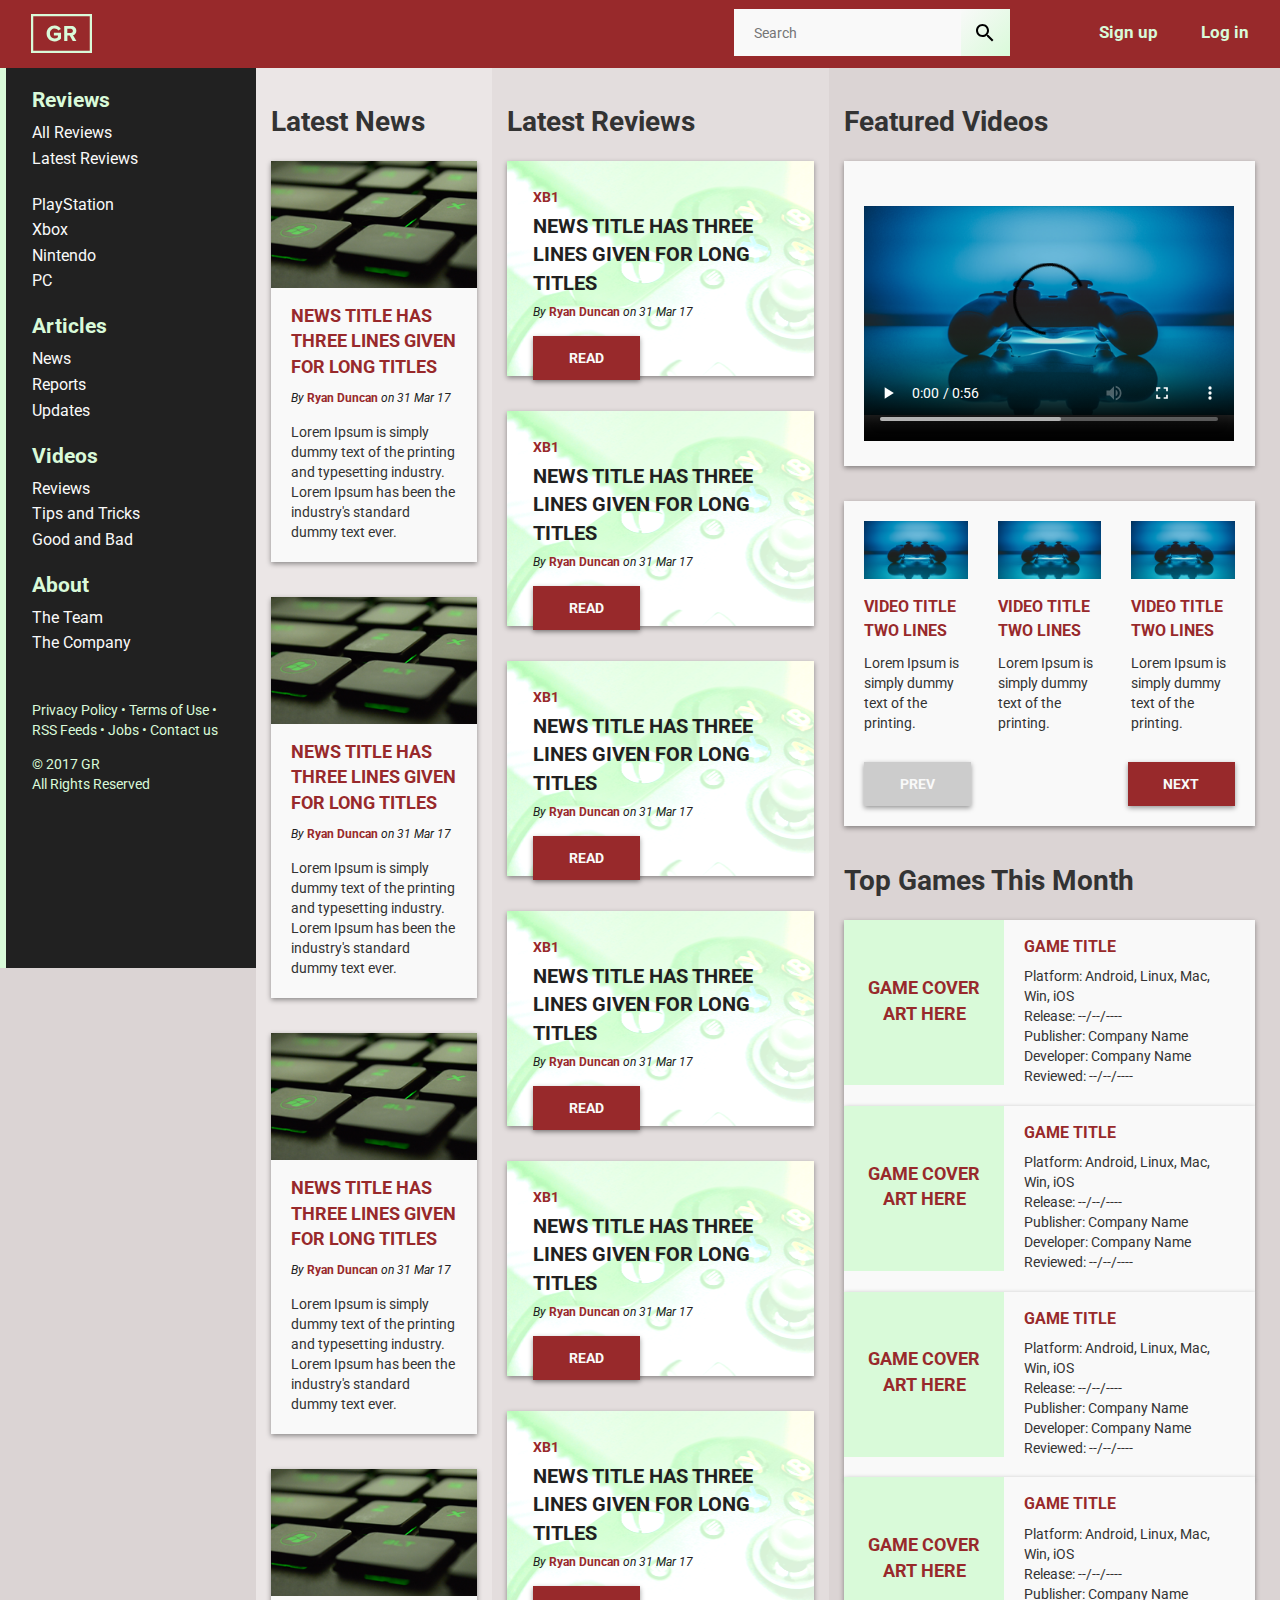
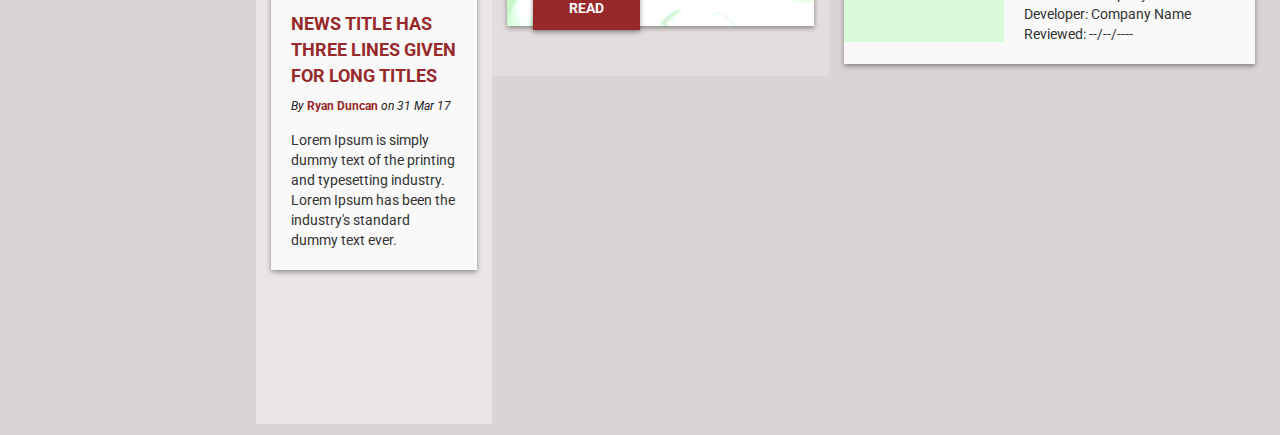
==== commit 49909129: "css changes" ====
--- a/index.html
+++ b/index.html
@@ -151,7 +151,7 @@
 
 
 			  <h2>Reviews</h2>
-			  <a href="reviews.html" class="active">All Reviews</a>
+			  <a href="reviews.html">All Reviews</a>
 			  <a href="reviews.html">Latest Reviews</a>
 			  <br>
 			  <a href="reviews.html">PlayStation</a>
@@ -217,37 +217,37 @@
 			<h6>XB1</h6>
 			<h2>NEWS TITLE HAS THREE LINES GIVEN FOR LONG TITLES</h2>
 			<h5>By <a href="#">Ryan Duncan</a> on 31 Mar 17</h5>
-			<a href="reviews.html"><button>READ</button></a>
-		</div>
-		<div class="card">
-			<h6>XB1</h6>
-			<h2>NEWS TITLE HAS THREE LINES GIVEN FOR LONG TITLES</h2>
-			<h5>By <a href="#">Ryan Duncan</a> on 31 Mar 17</h5>
-			<a href="reviews.html"><button>READ</button></a>
-		</div>
-		<div class="card">
-			<h6>XB1</h6>
-			<h2>NEWS TITLE HAS THREE LINES GIVEN FOR LONG TITLES</h2>
-			<h5>By <a href="#">Ryan Duncan</a> on 31 Mar 17</h5>
-			<a href="reviews.html"><button>READ</button></a>
-		</div>
-		<div class="card">
-			<h6>XB1</h6>
-			<h2>NEWS TITLE HAS THREE LINES GIVEN FOR LONG TITLES</h2>
-			<h5>By <a href="#">Ryan Duncan</a> on 31 Mar 17</h5>
-			<a href="reviews.html"><button>READ</button></a>
-		</div>
-		<div class="card">
-			<h6>XB1</h6>
-			<h2>NEWS TITLE HAS THREE LINES GIVEN FOR LONG TITLES</h2>
-			<h5>By <a href="#">Ryan Duncan</a> on 31 Mar 17</h5>
-			<a href="reviews.html"><button>READ</button></a>
-		</div>
-		<div class="card">
-			<h6>XB1</h6>
-			<h2>NEWS TITLE HAS THREE LINES GIVEN FOR LONG TITLES</h2>
-			<h5>By <a href="#">Ryan Duncan</a> on 31 Mar 17</h5>
-			<a href="reviews.html"><button>READ</button></a>
+			<a href="review.html"><button>READ</button></a>
+		</div>
+		<div class="card">
+			<h6>XB1</h6>
+			<h2>NEWS TITLE HAS THREE LINES GIVEN FOR LONG TITLES</h2>
+			<h5>By <a href="#">Ryan Duncan</a> on 31 Mar 17</h5>
+			<a href="review.html"><button>READ</button></a>
+		</div>
+		<div class="card">
+			<h6>XB1</h6>
+			<h2>NEWS TITLE HAS THREE LINES GIVEN FOR LONG TITLES</h2>
+			<h5>By <a href="#">Ryan Duncan</a> on 31 Mar 17</h5>
+			<a href="review.html"><button>READ</button></a>
+		</div>
+		<div class="card">
+			<h6>XB1</h6>
+			<h2>NEWS TITLE HAS THREE LINES GIVEN FOR LONG TITLES</h2>
+			<h5>By <a href="#">Ryan Duncan</a> on 31 Mar 17</h5>
+			<a href="review.html"><button>READ</button></a>
+		</div>
+		<div class="card">
+			<h6>XB1</h6>
+			<h2>NEWS TITLE HAS THREE LINES GIVEN FOR LONG TITLES</h2>
+			<h5>By <a href="#">Ryan Duncan</a> on 31 Mar 17</h5>
+			<a href="review.html"><button>READ</button></a>
+		</div>
+		<div class="card">
+			<h6>XB1</h6>
+			<h2>NEWS TITLE HAS THREE LINES GIVEN FOR LONG TITLES</h2>
+			<h5>By <a href="#">Ryan Duncan</a> on 31 Mar 17</h5>
+			<a href="review.html"><button>READ</button></a>
 		</div>
 	</div>
 	<div class="col span_3_of_3">
--- a/css/main.css
+++ b/css/main.css
@@ -37,6 +37,11 @@
 	color:#d9fad9;
 	font-weight: 700;
 	font-size: 1.2em;
+}
+
+nav ul li a:hover {
+	color: #f9f9f9;
+	transition: color 0.2s ease;
 }
 
 nav input {
@@ -245,7 +250,14 @@
 .vertical-menu a {
 	display: block;
 	color: #f9f9f9;
-	font-size: 14px;
+	font-size: 16px;
+	line-height: 1.6em;
+	width: 7em;
+}
+
+.vertical-menu a:hover {
+	color: #cecece;
+	transition: color 0.2s ease;
 }
 
 .card {
